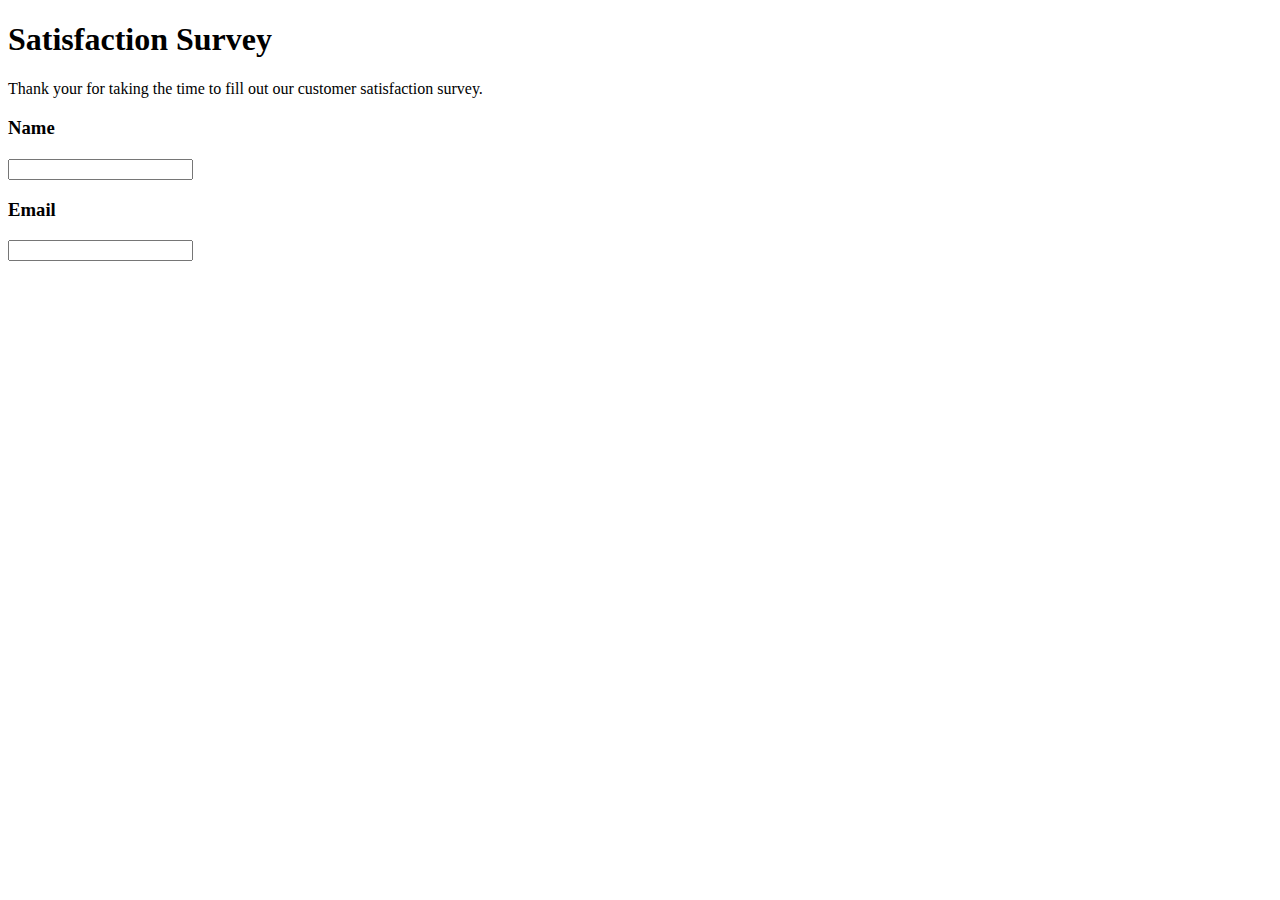
==== index.html @ 22ea1aa5 "Start to a survey form" ====
<!DOCTYPE html>
<head>
    <title>Satisfaction Survey</title>
</head>
<body>
    <h1>Satisfaction Survey</h1>
    <p id="description">Thank your for taking the time to fill out our customer satisfaction survey.</p>
    <form>
        <h3>Name<h3>
        <input type="text">
        <h3>Email</h3>
        <input type="email">

    </form>

</body>
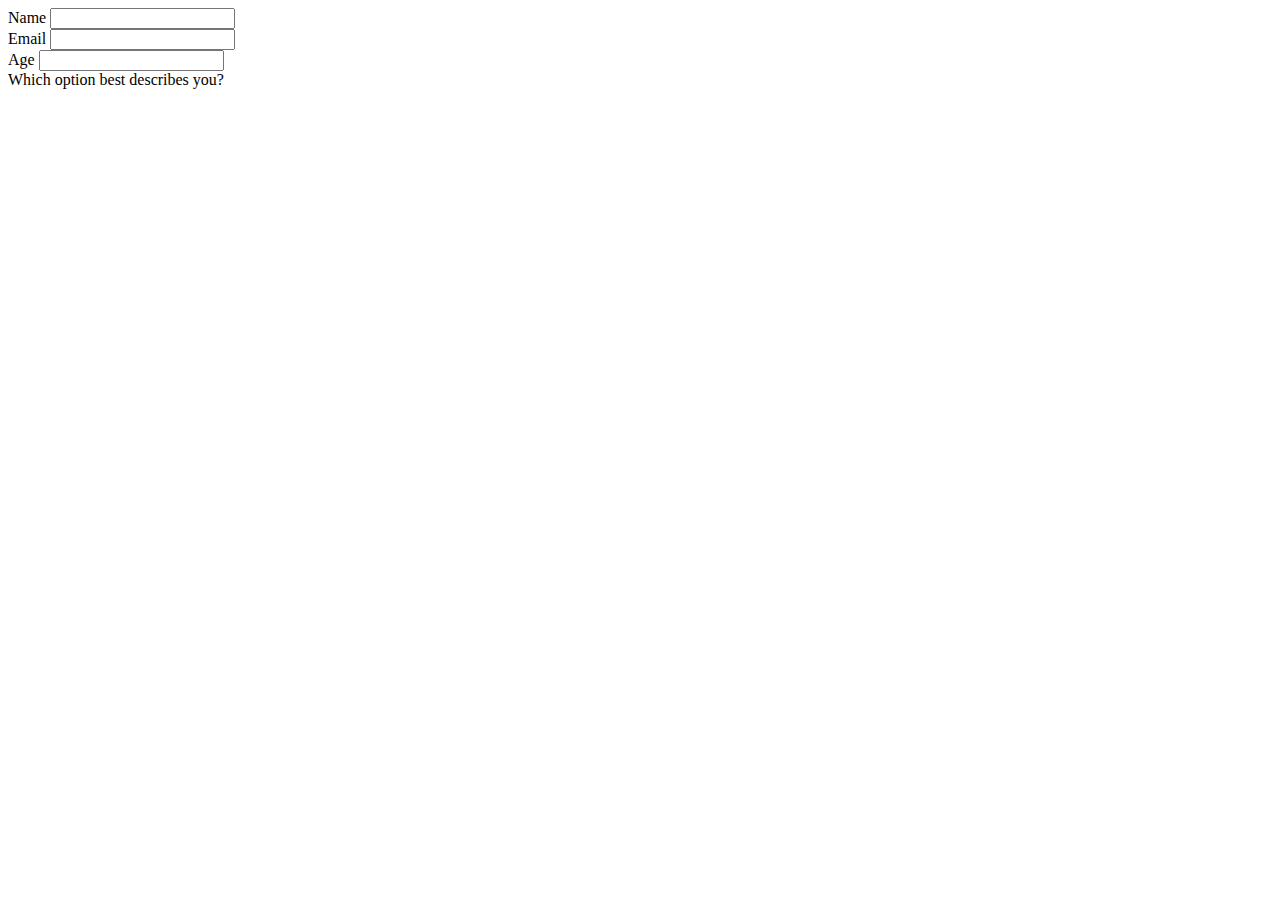
==== commit 8de70c37: "Survey Practice form" ====
--- a/index.html
+++ b/index.html
@@ -1,16 +1,30 @@
 <!DOCTYPE html>
+<html lang="en">
 <head>
-    <title>Satisfaction Survey</title>
+    <meta charset="UTF-8">
+    <meta http-equiv="X-UA-Compatible" content="IE=edge">
+    <meta name="viewport" content="width=device-width, initial-scale=1.0">
+    <title>Survey</title>
 </head>
 <body>
-    <h1>Satisfaction Survey</h1>
-    <p id="description">Thank your for taking the time to fill out our customer satisfaction survey.</p>
-    <form>
-        <h3>Name<h3>
-        <input type="text">
-        <h3>Email</h3>
-        <input type="email">
-
+    <!--Create a form -->
+    <form class="survey__form">  
+        <div class="form__control">
+            <label for="name" id="label__name">Name</label>
+            <!-- Input Type Text -->
+            <input type="text" id="name">
+        </div>
+        <div class="form__control">
+            <label for="email" id="label__email">Email</label>
+            <input type="email" id="email">
+        </div>
+        <div class="form__control">
+            <label for="age" id="label__age">Age</label>
+            <input type="text" id="age">
+        </div>
+        <div class="form__control">
+            <label for="role" id="label__role">Which option best describes you?</label>
+        </div>
     </form>
-
-</body>+</body>
+</html>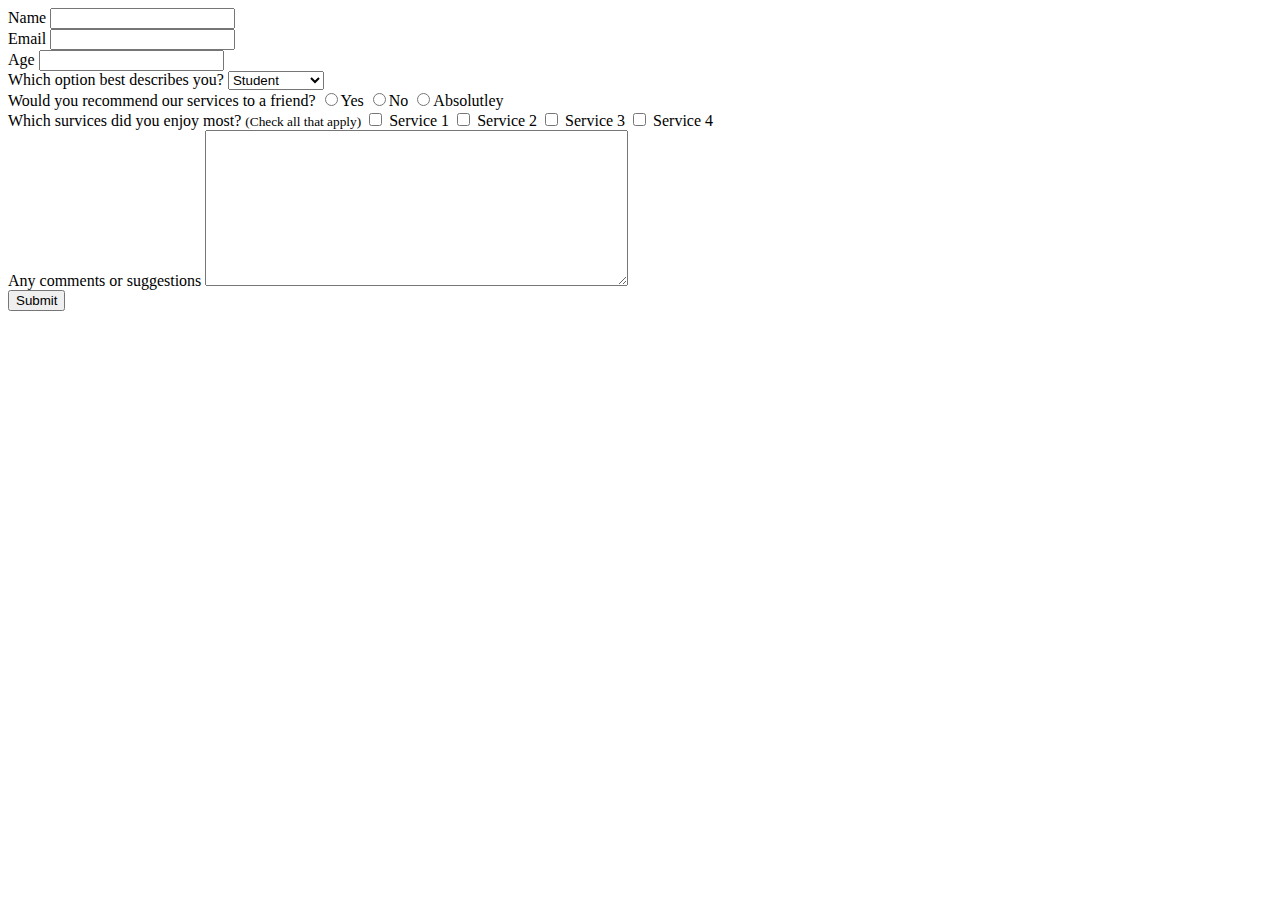
==== commit fc2dbc7d: "created the html" ====
--- a/index.html
+++ b/index.html
@@ -22,9 +22,42 @@
             <label for="age" id="label__age">Age</label>
             <input type="text" id="age">
         </div>
+        <!-- Select the dot menu -->
         <div class="form__control">
             <label for="role" id="label__role">Which option best describes you?</label>
+            <select name="role" id="role">
+                <option value="student">Student</option>
+                <option value="intern">Intern</option>
+                <option value="professional">Professional</option>
+            </select>
         </div>
+        <!-- Dropdown menu question -->
+        <div class="form__control">
+            <label for="recommend">Would you recommend our services to a friend?</label>
+            <input type="radio" id="recommend__1">Yes</input>
+            <input type="radio" id="recommend__2">No</input>
+            <input type="radio" id="recommend__3">Absolutley</input>
+        </div>
+        <!-- Checkbox question -->
+        <div class="form__control">
+            <label for="services">Which survices did you enjoy most?</label>
+                <small>(Check all that apply)</small>
+                <label for="input__1">
+                    <input type="checkbox"> Service 1</label>
+                <label for="input__2">
+                    <input type="checkbox"> Service 2</label>
+                <label for="input__3">
+                    <input type="checkbox"> Service 3</label>
+                <label for="input__4">
+                    <input type="checkbox"> Service 4</label>
+        </div>
+        <div class="form__control">
+            <label for="comment">Any comments or suggestions</label>
+            <!-- Multiline Comment -->
+            <textarea name="comment" id="comment" cols="50" rows="10"></textarea>
+        </div>
+        <!-- Submit button -->
+        <button type="submit" value="submit">Submit</button>
     </form>
 </body>
 </html>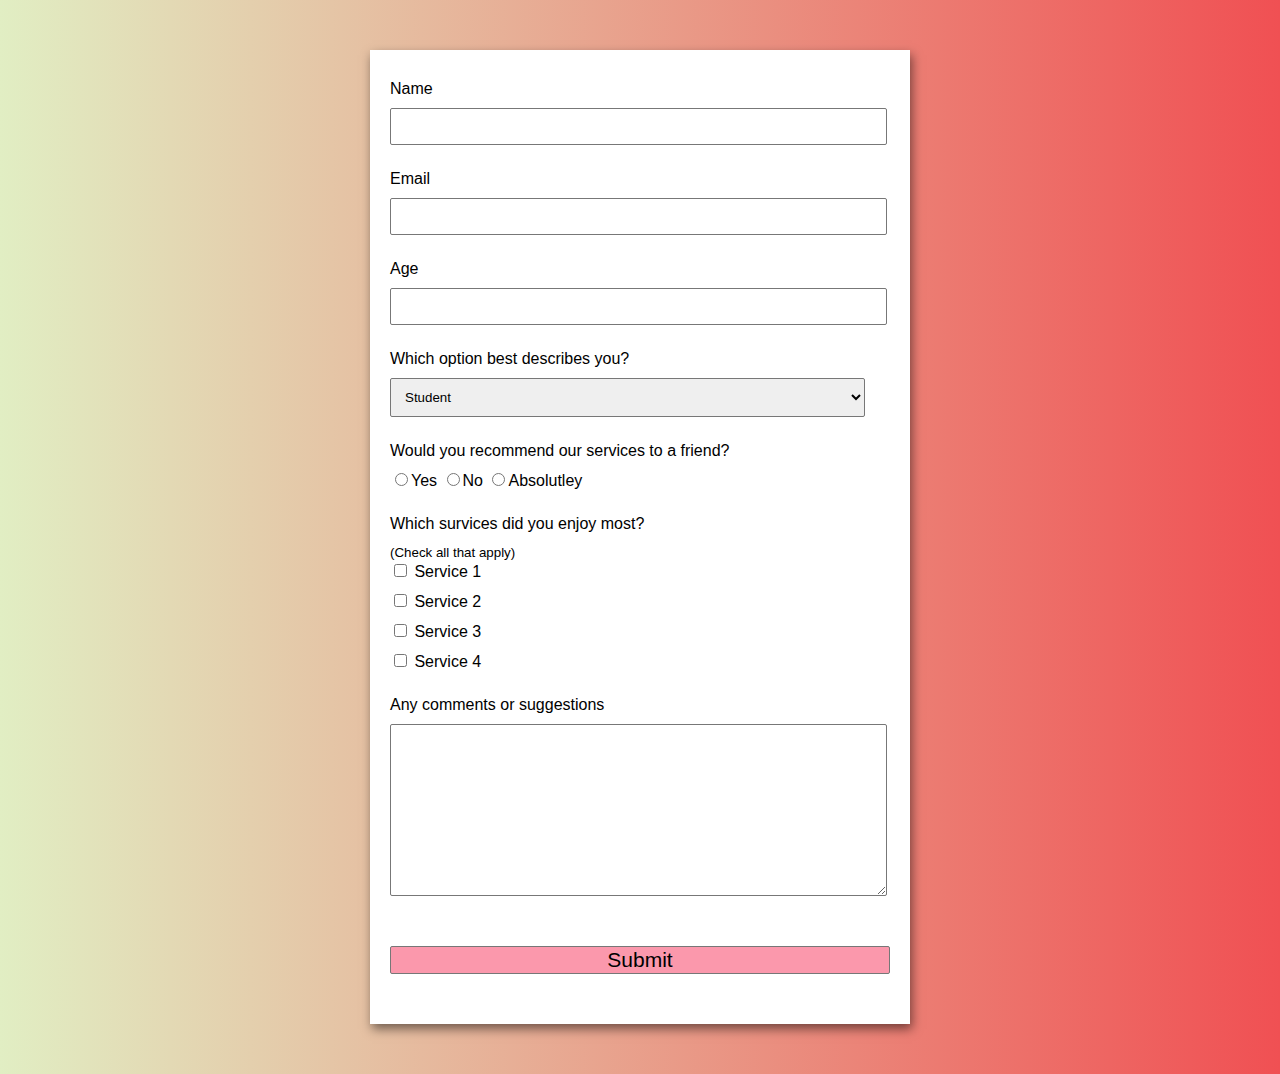
==== commit 0f11b119: "Adding styling" ====
--- a/index.html
+++ b/index.html
@@ -4,6 +4,7 @@
     <meta charset="UTF-8">
     <meta http-equiv="X-UA-Compatible" content="IE=edge">
     <meta name="viewport" content="width=device-width, initial-scale=1.0">
+    <link rel="stylesheet" href="style.css">
     <title>Survey</title>
 </head>
 <body>
--- a/style.css
+++ b/style.css
@@ -0,0 +1,52 @@
+body{
+background-image: linear-gradient(to right, #e1eec3, #f05053);
+font-family: Verdana, sans-serif;
+text-align: center;
+}
+
+.survey__form{
+    background-color: #fff;
+    max-width: 500px;
+    margin: 50px auto;
+    padding: 30px 20px;
+    box-shadow: 2px 5px 10px rgba(0, 0, 0, 0.5) ;
+}
+
+.form__control{
+    text-align: left;
+    margin-bottom: 25px;
+}
+
+.form__control label{
+    display: block;
+    margin-bottom: 10px;
+}
+
+.form__control input, 
+.form__control select,
+.form__control textarea{
+    border: 1px solid #777;
+    border-radius: 2px;
+    font-family: inherit;
+    padding: 10px;
+    display: block;
+    width: 95%;
+}
+
+.form__control input[type="radio"],
+.form__control input[type="checkbox"] {
+    display: inline-block;
+    width: auto;
+}
+
+button {
+    background-color: #fb98ac;
+    border: 1px solid #777;
+    border-radius: 2px;
+    font-family: inherit;
+    font-size: 21px;
+    display: block;
+    width: 100%;
+    margin-top: 50px;
+    margin-bottom: 20px;
+}